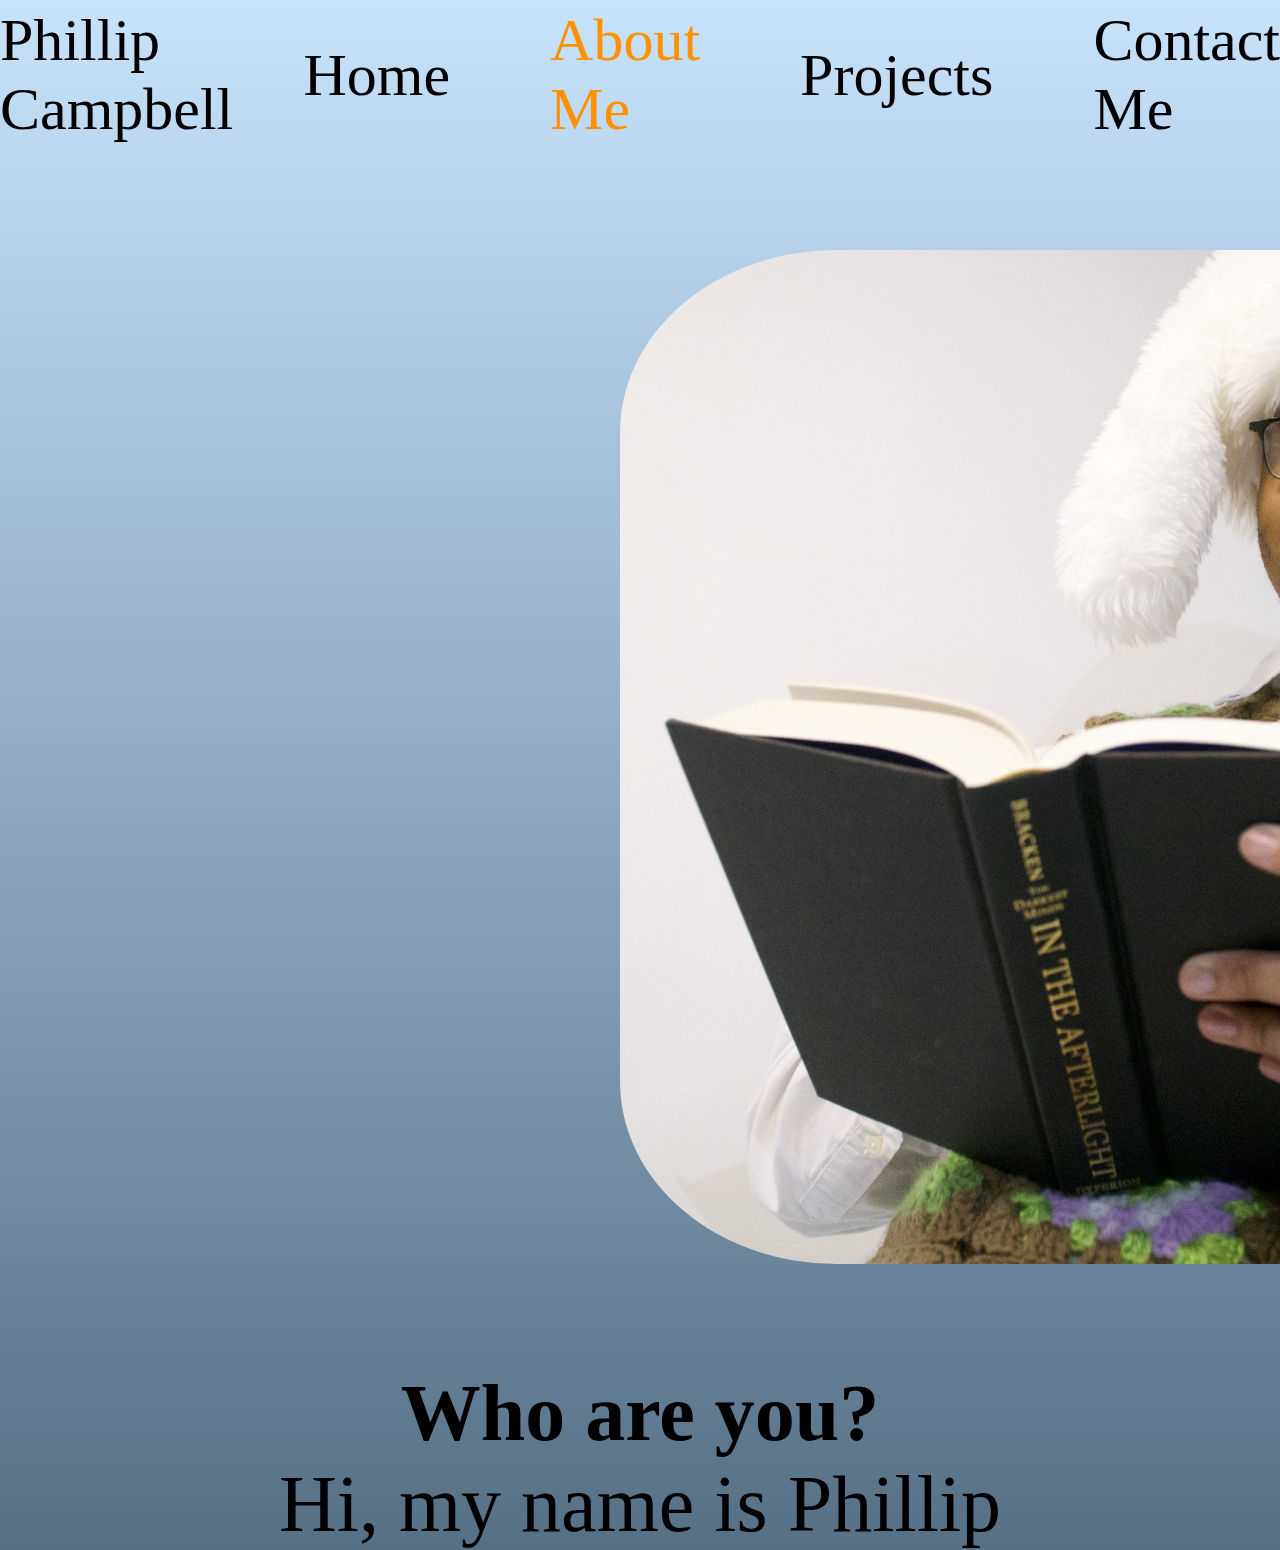
==== about.html @ 4599ca42 "About Page Made" ====
<!DOCTYPE html>
<html lang="en">
<head>
    <meta charset="UTF-8">
    <meta name="viewport" content="width=device-width, initial-scale=1.0">
    <title>Document</title>
    <link rel="stylesheet" href="mystyle.css">
</head>
<body>
     <nav>
        <div class="logo">Phillip Campbell</div>
        <div>
            <ul class="navbar">
                <li><a href="index.html">Home</a></li>
                <li><a href="about.html"class="active">About Me</a></li>
                <li><a href= "project.html">Projects</a></li>
                <li><a href= "contact.html">Contact Me</a></li>
            </ul>
        </div>
    </nav>
    <div>
        <div class = "aboutpic">
            <div>
                <img src = "assets/DSC00439.jpeg" class ="aboutpic" >
            </div>
        </div>
    </div>
    <div class="abouthead" >
        <p><b>Who are you?</b></p>
        <p>Hi, my name is Phillip</p>
    </div>
</body>
</html>
---- mystyle.css ----
* {
    margin: 0;
    padding: 0;
    list-style-type: none;
}

body {
    background-image: linear-gradient(rgb(199, 227, 252), rgb(86, 112, 134));
    /* height: 100%;
    min-height: 100px;
    background-position: center;
    background-repeat: no-repeat;
    background-size: cover; */
}

/* p{
    color: ;
} */

nav, .navbar{
    font-size: 60px;
    display: flex;
    justify-content: space-around;
    align-items: center;
    height: 150px;

}

.navbar{
    gap: 100px;

}

a{
    color: black;
    text-decoration: none;
}

a:hover{
    color: rgb(0, 38, 255);
    text-decoration: underline;
}

.logo{
    font-family: fantasy;
}

.profpicsec {
    display: flex;
    justify-content: center;
    margin:150px;

}

.profpic{
    width: 1250px;
    border-radius: 50%;
    margin-right: 300px;
}


.profword{
    font-size: 90px;
    margin-top: 400px;
}

object {
    /* margin-left: 150px; */
    width: 1500px;
    height: 1150px;
}

#logo {
    width: 8%;
    margin: 20px;
}
.logos{
    margin-left: 43%;
    margin-bottom: 1px;
}

.resumesec {
    display: inline-flex;
    /* justify-content: ; */
    margin: 150px;
}

.maya{
    font-size: 70px;
    margin-top: 400px;
}

.aboutpic{
    width: 1200px;
    margin-top: 50px;
    margin-left: 25%;
    border-radius: 18%;

}

#threepics{
    border-radius: 90%;
}

.middle{
    width: 1200px;
    margin-left: 100px;
    margin-right: 100px;
    margin-top: 100px;
}

.active{
    color: rgb(255, 145, 0);
}


/* nav{
    justify-content: space-around;
    align-items: center;
} */

.abouthead{
    font-size: 80px;
    margin-top: 100px;
    text-align: center;

}

.project-section{
    margin: 200px;
}
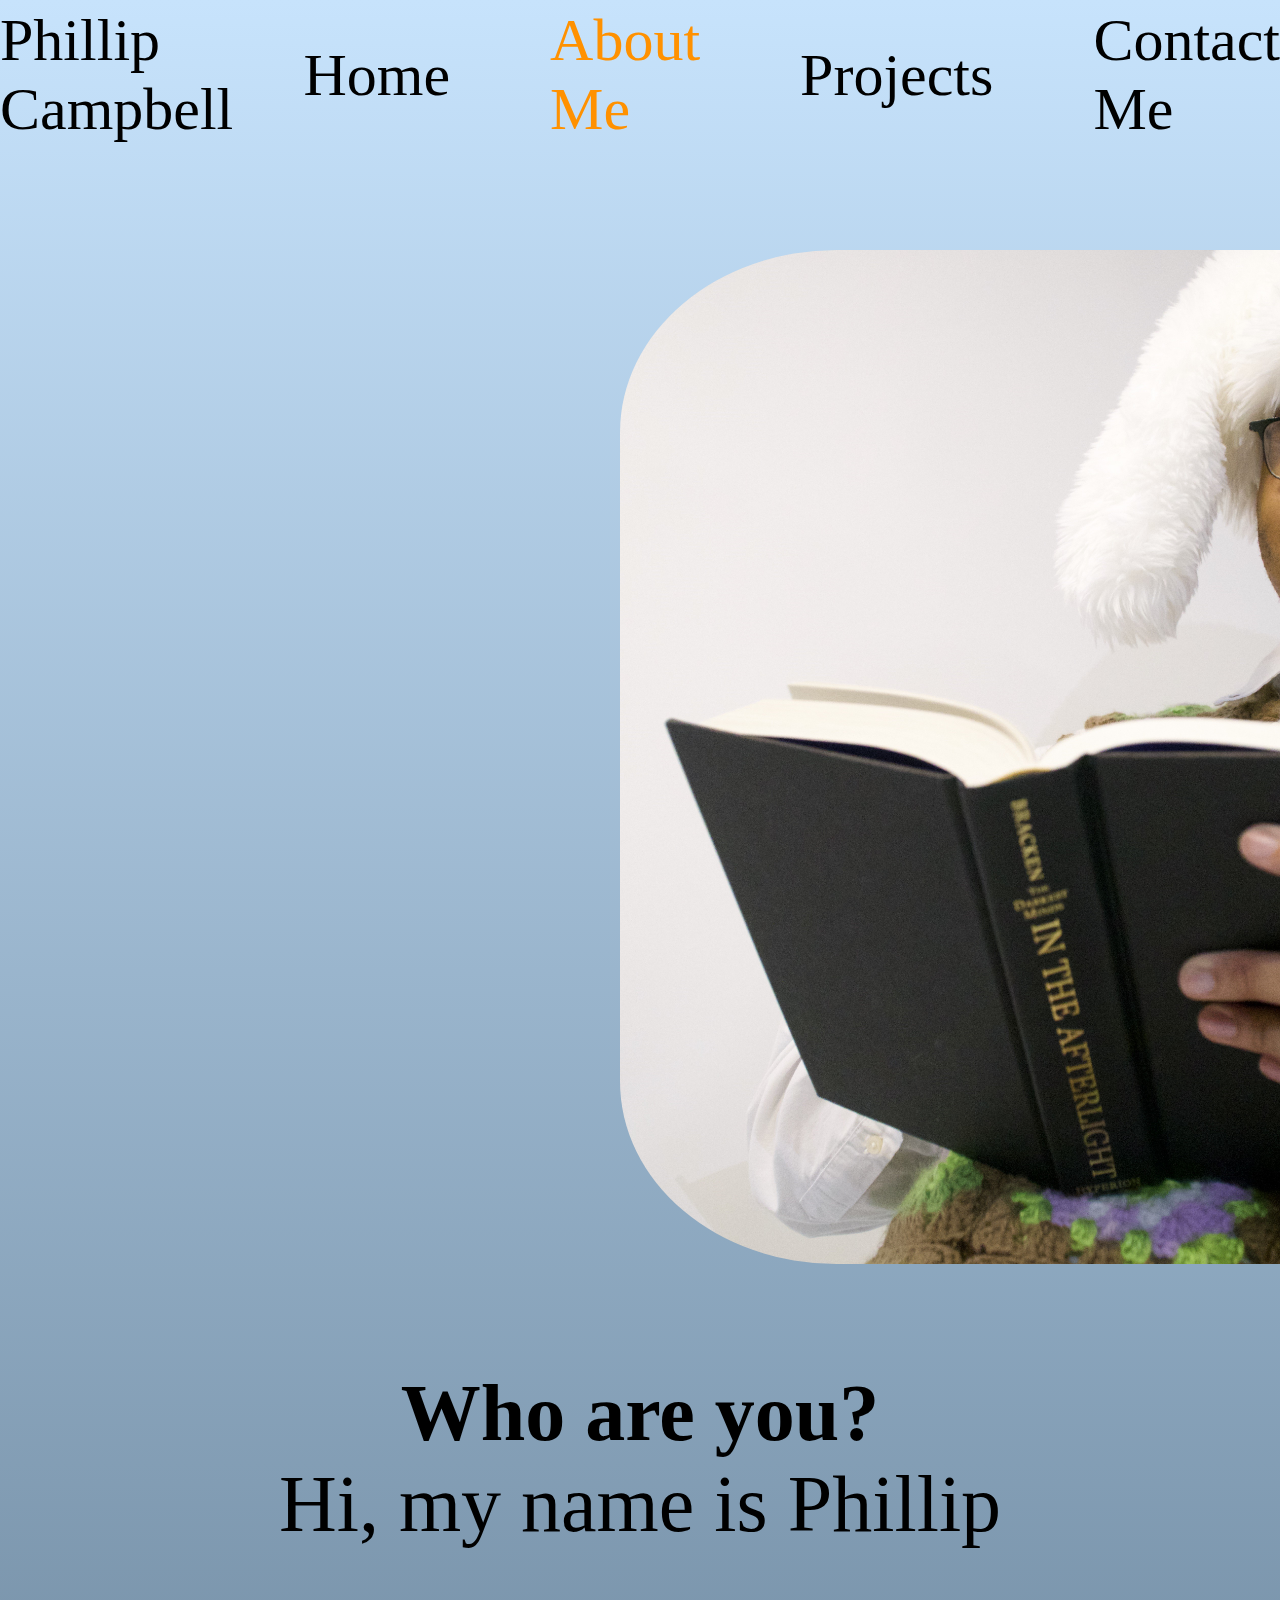
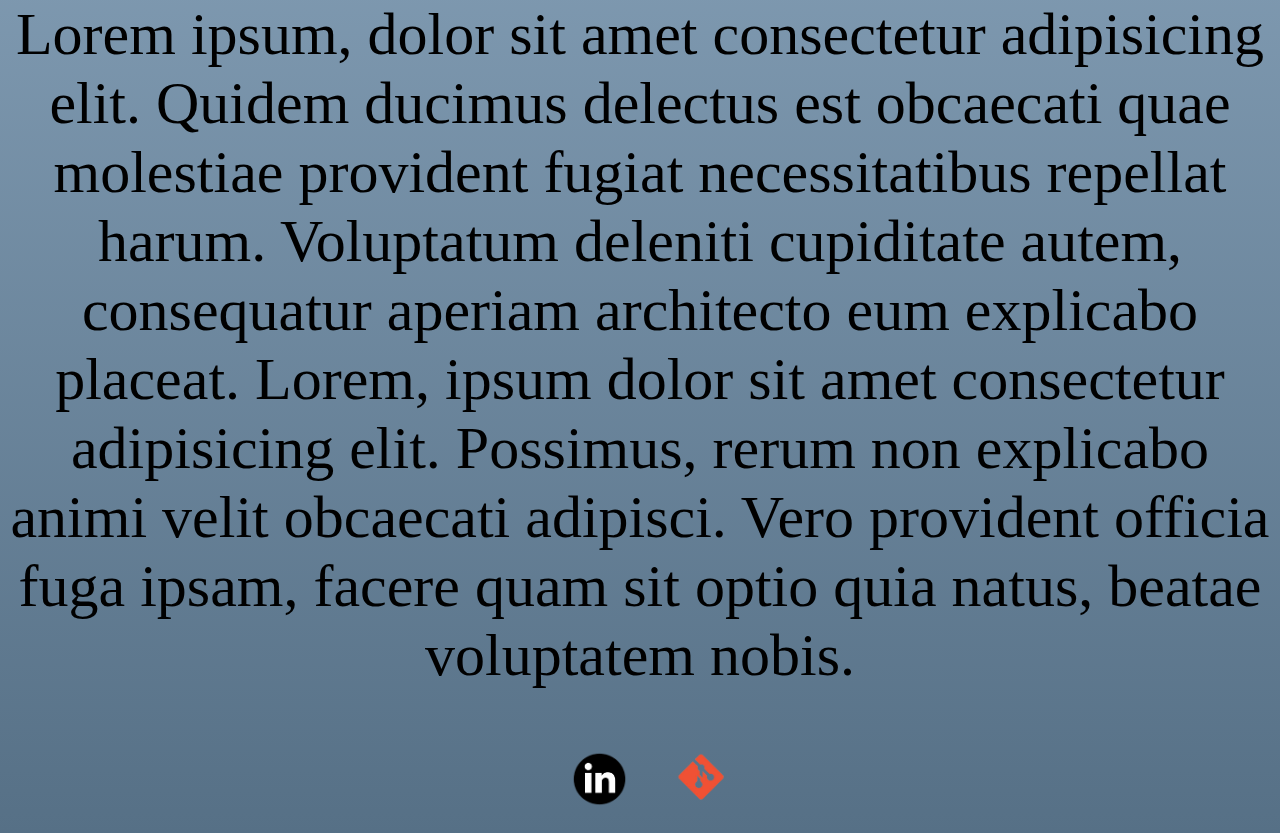
==== commit 0096727f: "About me finished" ====
--- a/about.html
+++ b/about.html
@@ -27,7 +27,12 @@
     </div>
     <div class="abouthead" >
         <p><b>Who are you?</b></p>
-        <p>Hi, my name is Phillip</p>
+        <p style = "margin-bottom: 50px;">Hi, my name is Phillip</p>
+        <p class="about-text">Lorem ipsum, dolor sit amet consectetur adipisicing elit. Quidem ducimus delectus est obcaecati quae molestiae provident fugiat necessitatibus repellat harum. Voluptatum deleniti cupiditate autem, consequatur aperiam architecto eum explicabo placeat. Lorem, ipsum dolor sit amet consectetur adipisicing elit. Possimus, rerum non explicabo animi velit obcaecati adipisci. Vero provident officia fuga ipsam, facere quam sit optio quia natus, beatae voluptatem nobis.</p>
     </div>
+    <section class = "logos">
+    <a href="https://www.linkedin.com/in/phillipacampbell/" target="_blank"><img src="assets/Remove background project.png" id="logo" ></a>
+    <a href="https://github.com/PhilCamp630?tab=repositories" target = "_blank"><img src="assets/Remove background project (2).png" id="logo" class="git" ></a>
+</section>
 </body>
 </html>--- a/mystyle.css
+++ b/mystyle.css
@@ -126,6 +126,32 @@
 
 }
 
-.project-section{
-    margin: 200px;
+.bio-page{
+    width: 1500px;
+
+}
+.mach-flap{
+    width: 900px;
+}
+.jelly-quiz{
+    width: 1500px;
+
+}
+.color-flip{
+    width: 1500px;
+    margin-bottom: 200px;
+
+}
+
+
+#project-pic{
+    /* width: 1500px; */
+    margin-top: 100px;
+    margin-left: 100px;
+}
+
+.about-text{
+    font-size: 60px;
+    margin-bottom: 40px;
+
 }